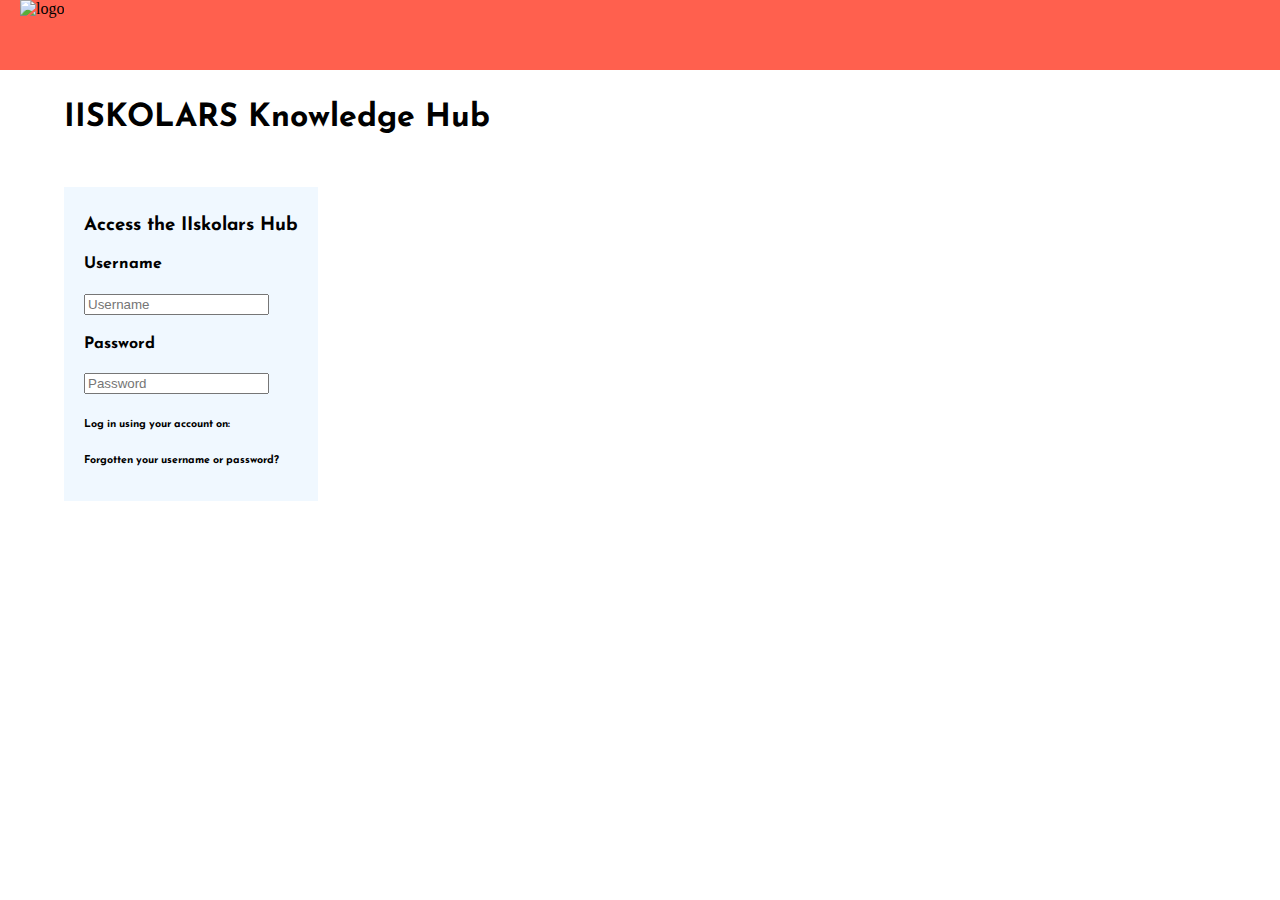
==== index.html @ 88729a54 "Homepage not signed in" ====
<!DOCTYPE HTML>

<html lang=en>

    <head>
        <meta charset = "utf-8">
        <meta name = "author" content = "Group 4">
        <meta name = "section" content = "Balingkilat">
        <meta name="viewport" content="width=device-width, initial-scale=1.0">
        <link rel="preconnect" href="https://fonts.googleapis.com">
        <link rel="preconnect" href="https://fonts.gstatic.com" crossorigin>
        <link href="https://fonts.googleapis.com/css2?family=Josefin+Sans:ital,wght@0,400;1,700&display=swap" rel="stylesheet">
        <title>
            IISKOLARS 
        </title>

        <style>
            body {
                margin:0px;
            }

            header {
                background-image: url(https://khub.clc.pshs.edu.ph/pluginfile.php/1/theme_moove/headerimg/1633921422/VideoCapture_20191107-142442.jpg);
                margin-top:70px;
                padding:0 4rem;

            }
            nav {
                background-color:#FF604E;
                width:100%;
                position:fixed;
                top:0;
            }
            
            .hubname {
                color:black;
                padding-top:32px;
                padding-bottom:32px;
                font-family: 'Josefin Sans', sans-serif;

            }

            .logo, .logoimage {
                height:70px;
            }
            .logo {
                padding-left:20px;
            }
            .frontpageheader {
             padding-bottom:40px;
            }

            .loginbox {
                background-color:aliceblue;
                font-family: 'Josefin Sans', sans-serif;
                padding-top:10px;
                padding-left:20px;
                padding-right:20px;
                padding-bottom:10px;
                width:fit-content;

            }

            .logintitle {
   
            }
        </style>
    </head>

    <body>
        <header>
            <div class="frontpageheader">
                <h1 class="hubname">
                    IISKOLARS Knowledge Hub
                </h1>
                <div class="loginbox">
                    <h3 class="logintitle">
                        Access the IIskolars Hub
                    </h3>
                    <h4 class="username">
                        Username
                    </h4>
                    <input type="text" class="form" name="username" placeholder ="Username" required>
                    <h4 class="password"> 
                        Password
                    </h4>
                    <input type="text" class="form" name="password" placeholder ="Password" required>
                    <h6 class="loginoption">
                        Log in using your account on:
                    </h6>
                    <h6 class="forgottenup">
                        Forgotten your username or password?
                    </h6>
                </div>
            </div>
        </header>
        <nav>
            <div class="logo">
                <img class="logoimage" alt="logo" src="iiskolarslogo.png">
            </div>
        </nav>
        <div class="main">

        </div>
        <footer>

        </footer>
    </body>
</html>
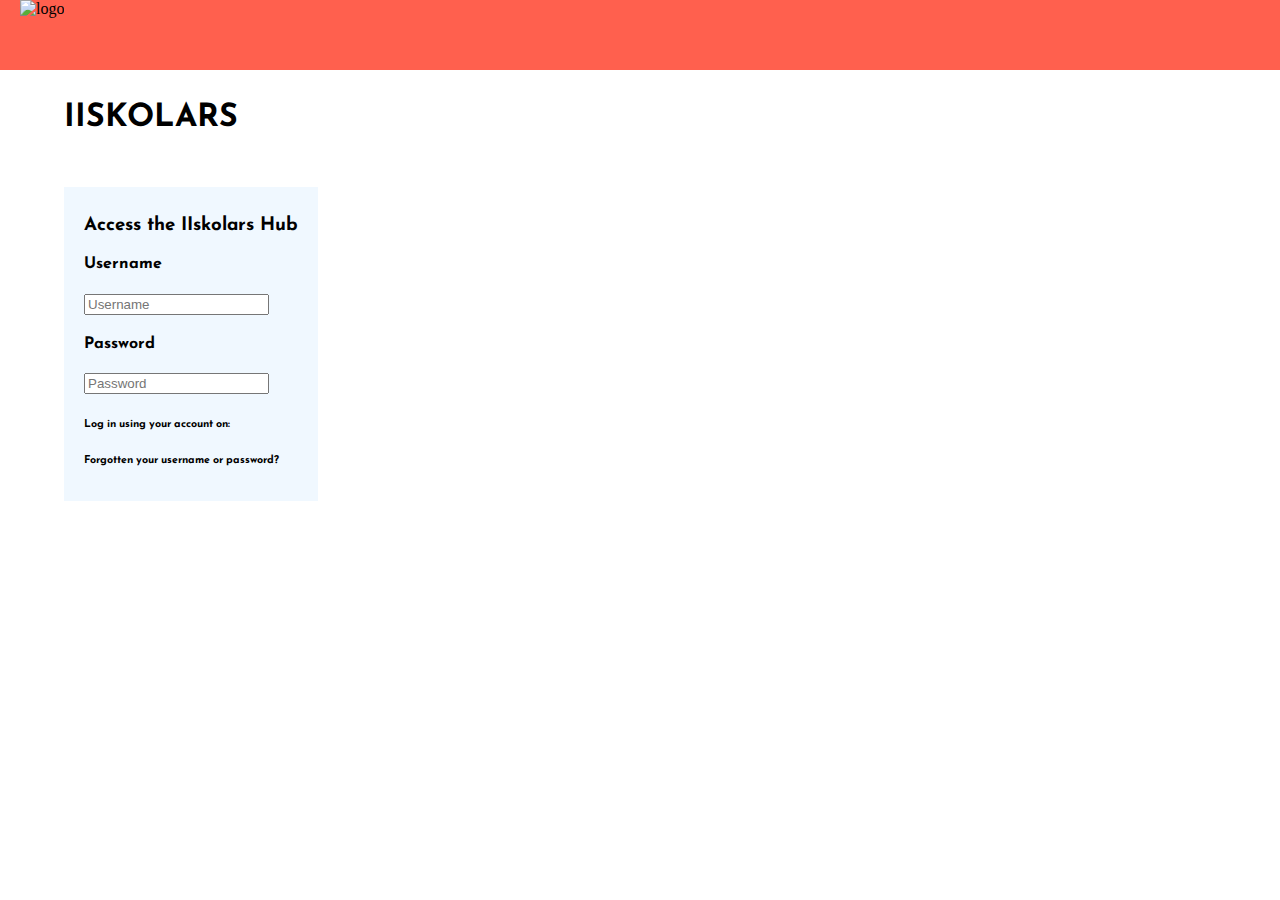
==== commit c14243bb: "Update index.html" ====
--- a/index.html
+++ b/index.html
@@ -71,7 +71,7 @@
         <header>
             <div class="frontpageheader">
                 <h1 class="hubname">
-                    IISKOLARS Knowledge Hub
+                    IISKOLARS 
                 </h1>
                 <div class="loginbox">
                     <h3 class="logintitle">
@@ -106,4 +106,4 @@
 
         </footer>
     </body>
-</html>+</html>
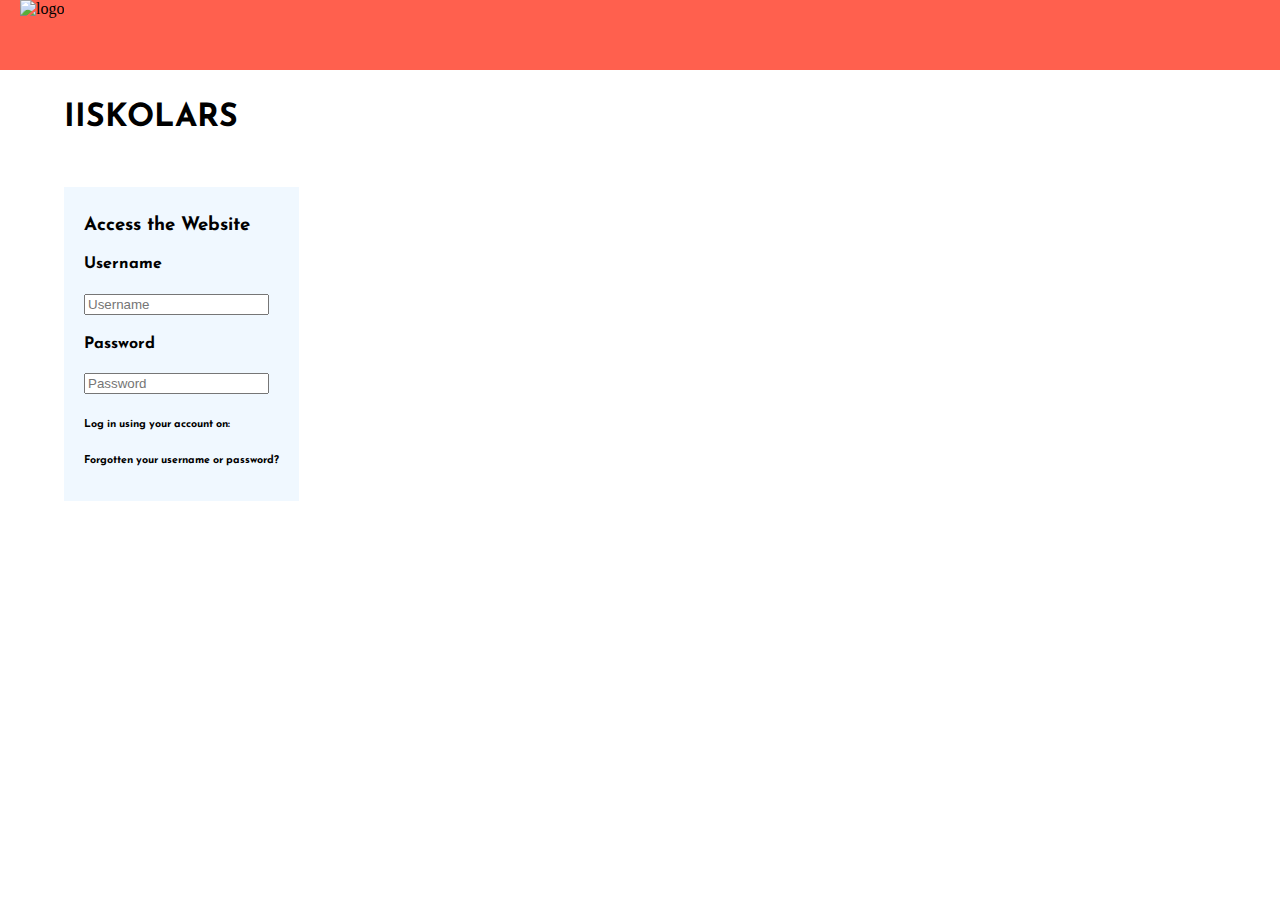
==== commit f0983b95: "Update index.html" ====
--- a/index.html
+++ b/index.html
@@ -75,7 +75,7 @@
                 </h1>
                 <div class="loginbox">
                     <h3 class="logintitle">
-                        Access the IIskolars Hub
+                        Access the Website
                     </h3>
                     <h4 class="username">
                         Username
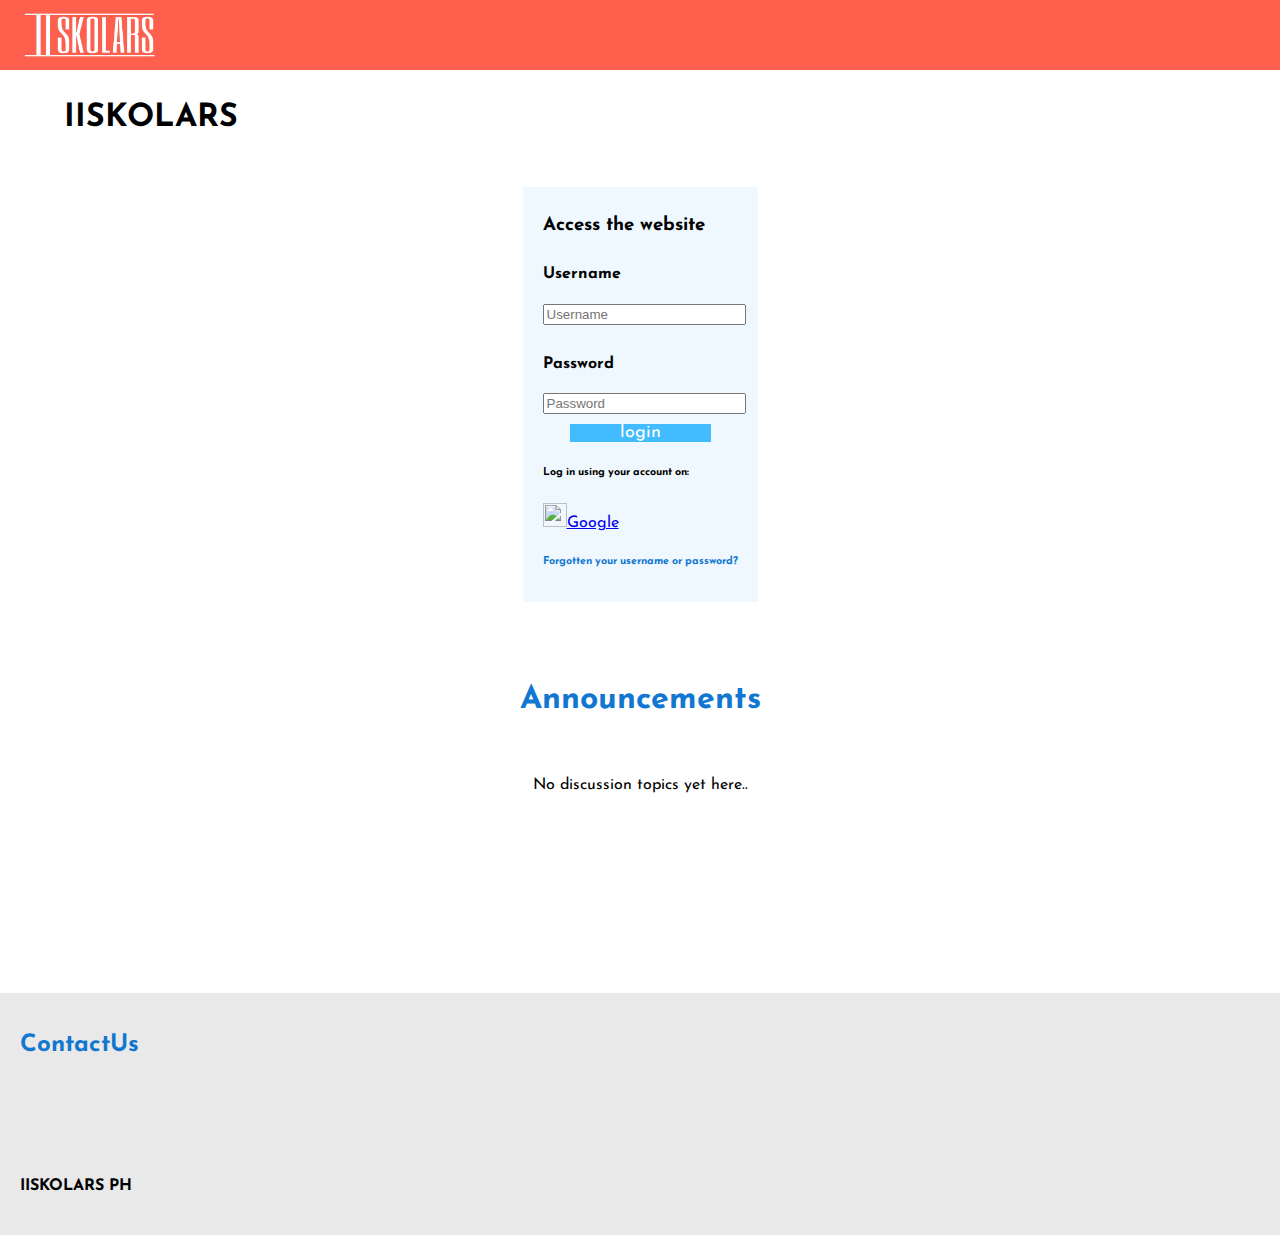
==== commit c95c2563: "IISKOLARs Homepage" ====
--- a/index.html
+++ b/index.html
@@ -10,6 +10,7 @@
         <link rel="preconnect" href="https://fonts.googleapis.com">
         <link rel="preconnect" href="https://fonts.gstatic.com" crossorigin>
         <link href="https://fonts.googleapis.com/css2?family=Josefin+Sans:ital,wght@0,400;1,700&display=swap" rel="stylesheet">
+        <link href="https://cdn.jsdelivr.net/npm/bootstrap@5.1.3/dist/css/bootstrap.min.css" rel="stylesheet" integrity="sha384-1BmE4kWBq78iYhFldvKuhfTAU6auU8tT94WrHftjDbrCEXSU1oBoqyl2QvZ6jIW3" crossorigin="anonymous">
         <title>
             IISKOLARS 
         </title>
@@ -18,7 +19,9 @@
             body {
                 margin:0px;
             }
-
+            .main {
+                font-family: 'Josefin Sans', sans-serif;
+            }
             header {
                 background-image: url(https://khub.clc.pshs.edu.ph/pluginfile.php/1/theme_moove/headerimg/1633921422/VideoCapture_20191107-142442.jpg);
                 margin-top:70px;
@@ -28,7 +31,7 @@
             nav {
                 background-color:#FF604E;
                 width:100%;
-                position:fixed;
+                position:absolute;
                 top:0;
             }
             
@@ -58,11 +61,80 @@
                 padding-right:20px;
                 padding-bottom:10px;
                 width:fit-content;
-
+                margin-left:auto;
+                margin-right:auto;
             }
 
             .logintitle {
    
+            }
+            footer {
+                background-image: url(https://khub.clc.pshs.edu.ph/pluginfile.php/1/theme_moove/topfooterimg/1642486390/govph-seal-mono-footer.png);
+                background-repeat:repeat-x;
+                background-position:center bottom;
+                background-color: #E9E9E9;
+                font-family: 'Josefin Sans', sans-serif;
+                width:100%;
+                padding-left:20px;
+                padding-top:20px;
+                padding-bottom:20px;
+            }
+
+            .login {
+                width:fit-content;
+                background-color:#42BCFE;
+                color:white;
+                padding-left:50px;
+                padding-right:50px;
+                margin-top:10px;
+                margin-bottom:10px;
+                margin-left:auto;
+                margin-right:auto;
+                font-size:large;
+            }
+            .tinput {
+                padding-top:10px;
+            }
+            input {
+                width:100%;
+                color: #1177d1;
+            }
+            .login a {
+                text-decoration: none;
+                color:inherit;
+            }
+            .login:hover {
+                background-color: #1f5c7e;
+            }
+            p {
+                margin:0px;
+            }
+            .anntitle {
+                color: #1177d1;
+                text-align: center;
+                padding-top:20px;
+            }
+            .contustitle {
+                color: #1177d1;
+            }
+            .btn {
+                margin-bottom:30px;
+                width:279.3px;
+            }
+            .forgottenup a{
+                text-decoration: none;
+                color:#1177d1;
+            }
+            .forgottenup a:hover{
+                text-decoration: underline;
+            }
+            .contustitle {
+                padding-bottom:100px;
+            }
+            .discussions {
+                text-align:center;
+                padding-top:40px;
+                padding-bottom:200px;
             }
         </style>
     </head>
@@ -75,35 +147,51 @@
                 </h1>
                 <div class="loginbox">
                     <h3 class="logintitle">
-                        Access the Website
+                        Access the website
                     </h3>
-                    <h4 class="username">
+                    <h4 class="username tinput">
                         Username
                     </h4>
                     <input type="text" class="form" name="username" placeholder ="Username" required>
-                    <h4 class="password"> 
-                        Password
-                    </h4>
-                    <input type="text" class="form" name="password" placeholder ="Password" required>
+                    <div class="loginpart">
+                        <h4 class="password tinput"> 
+                            Password
+                        </h4>
+                        <input type="text" class="form2" name="password" placeholder ="Password" required>
+                        <div class="login content" ><a href="#"><p>login</p></a>
+                        </div>
+                    </div>
                     <h6 class="loginoption">
                         Log in using your account on:
                     </h6>
+                    <a href="#" class="btn btn-secondary btn-block">
+                        <img src="https://accounts.google.com/favicon.ico" alt="" width="24" height="24">Google</a>
                     <h6 class="forgottenup">
-                        Forgotten your username or password?
+                        <a href="#">Forgotten your username or password?</a>
                     </h6>
                 </div>
             </div>
         </header>
         <nav>
             <div class="logo">
-                <img class="logoimage" alt="logo" src="iiskolarslogo.png">
+                <img class="logoimage" alt="logo" src="logoiiskolars.png">
             </div>
         </nav>
         <div class="main">
+            <div class="announcements">
+                <h1 class="anntitle">Announcements </h1>
+                <p class="discussions">No discussion topics yet here..</p>
+            </div>
 
         </div>
         <footer>
+            <h2 class="contustitle">
+                ContactUs
+            </h2>
+            <h4>
+                IISKOLARS PH
+            </h4>
 
         </footer>
     </body>
-</html>
+</html>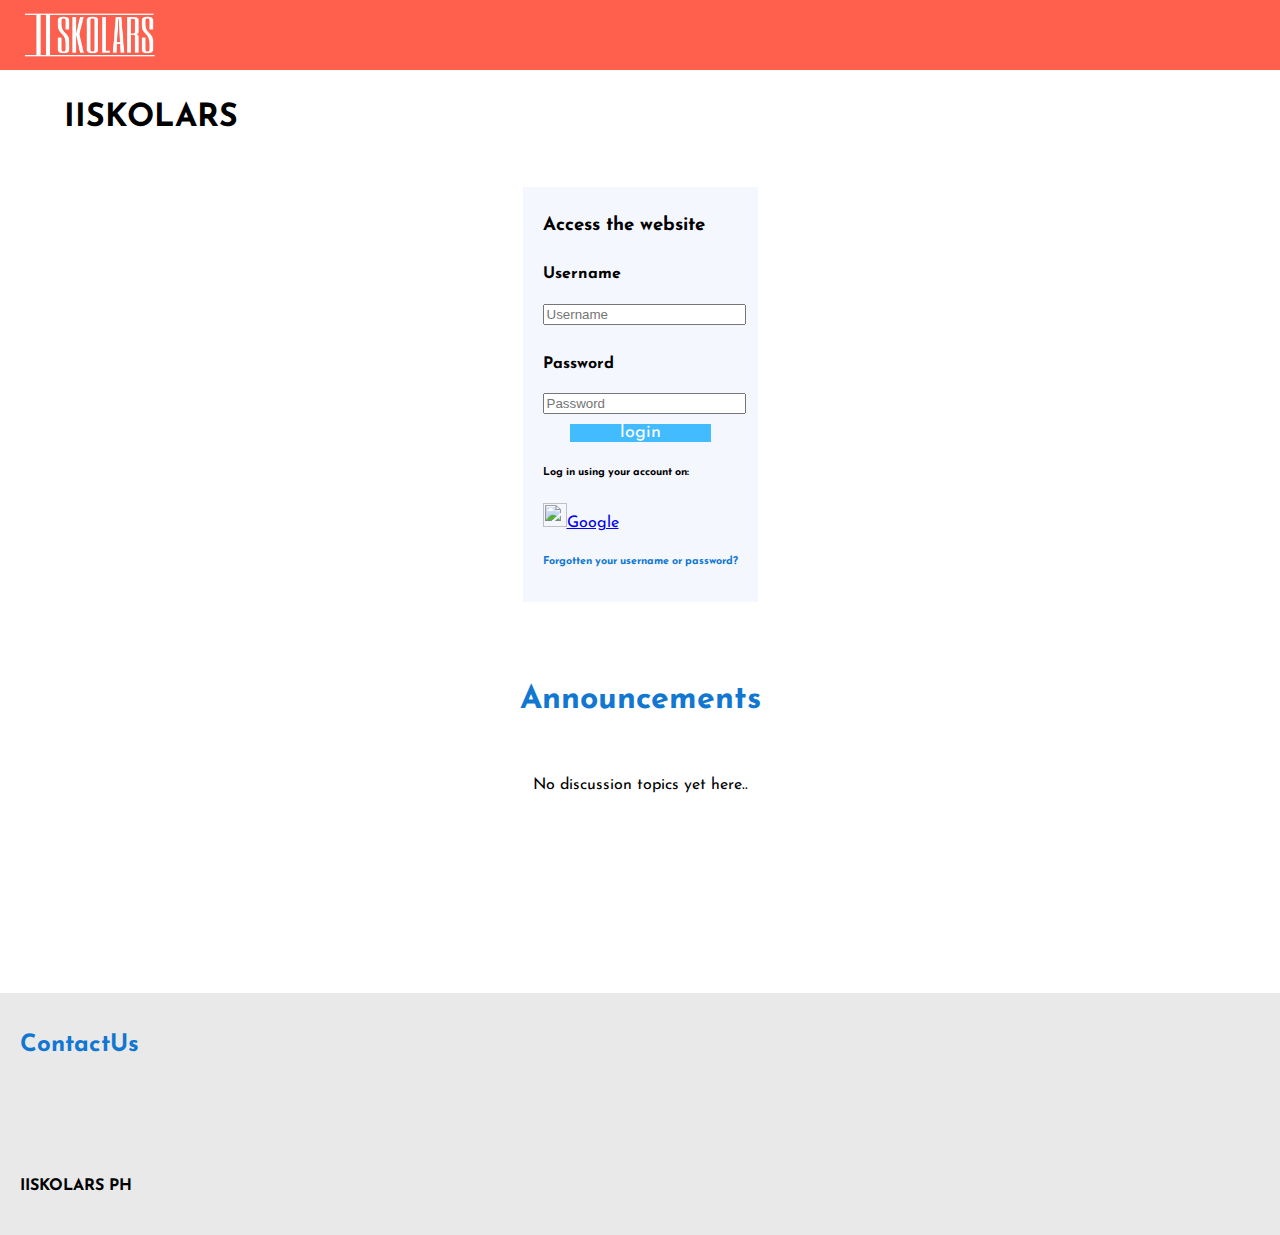
==== commit 46eeb120: "Update index.html" ====
--- a/index.html
+++ b/index.html
@@ -54,7 +54,7 @@
             }
 
             .loginbox {
-                background-color:aliceblue;
+                background-color:rgba(241,244,255,0.7);
                 font-family: 'Josefin Sans', sans-serif;
                 padding-top:10px;
                 padding-left:20px;
@@ -135,6 +135,21 @@
                 text-align:center;
                 padding-top:40px;
                 padding-bottom:200px;
+            }
+            @media (max-width:405px) {
+                .loginbox {
+                    width:auto;
+                    height:auto;
+                }
+                .btn {
+                    width:100%;
+
+                }
+            }
+            @media (max-width:313px) {
+                .login {
+                    width:auto;
+                }
             }
         </style>
     </head>
@@ -158,13 +173,13 @@
                             Password
                         </h4>
                         <input type="text" class="form2" name="password" placeholder ="Password" required>
-                        <div class="login content" ><a href="#"><p>login</p></a>
+                        <div class="login content" ><a href="https://dhaocampo.github.io/IISKOLARS/IISKOLARSHomepage.html"><p>login</p></a>
                         </div>
                     </div>
                     <h6 class="loginoption">
                         Log in using your account on:
                     </h6>
-                    <a href="#" class="btn btn-secondary btn-block">
+                    <a href="https://dhaocampo.github.io/IISKOLARS/IISKOLARSHomepage.html" class="btn btn-secondary btn-block">
                         <img src="https://accounts.google.com/favicon.ico" alt="" width="24" height="24">Google</a>
                     <h6 class="forgottenup">
                         <a href="#">Forgotten your username or password?</a>
@@ -194,4 +209,4 @@
 
         </footer>
     </body>
-</html>+</html>
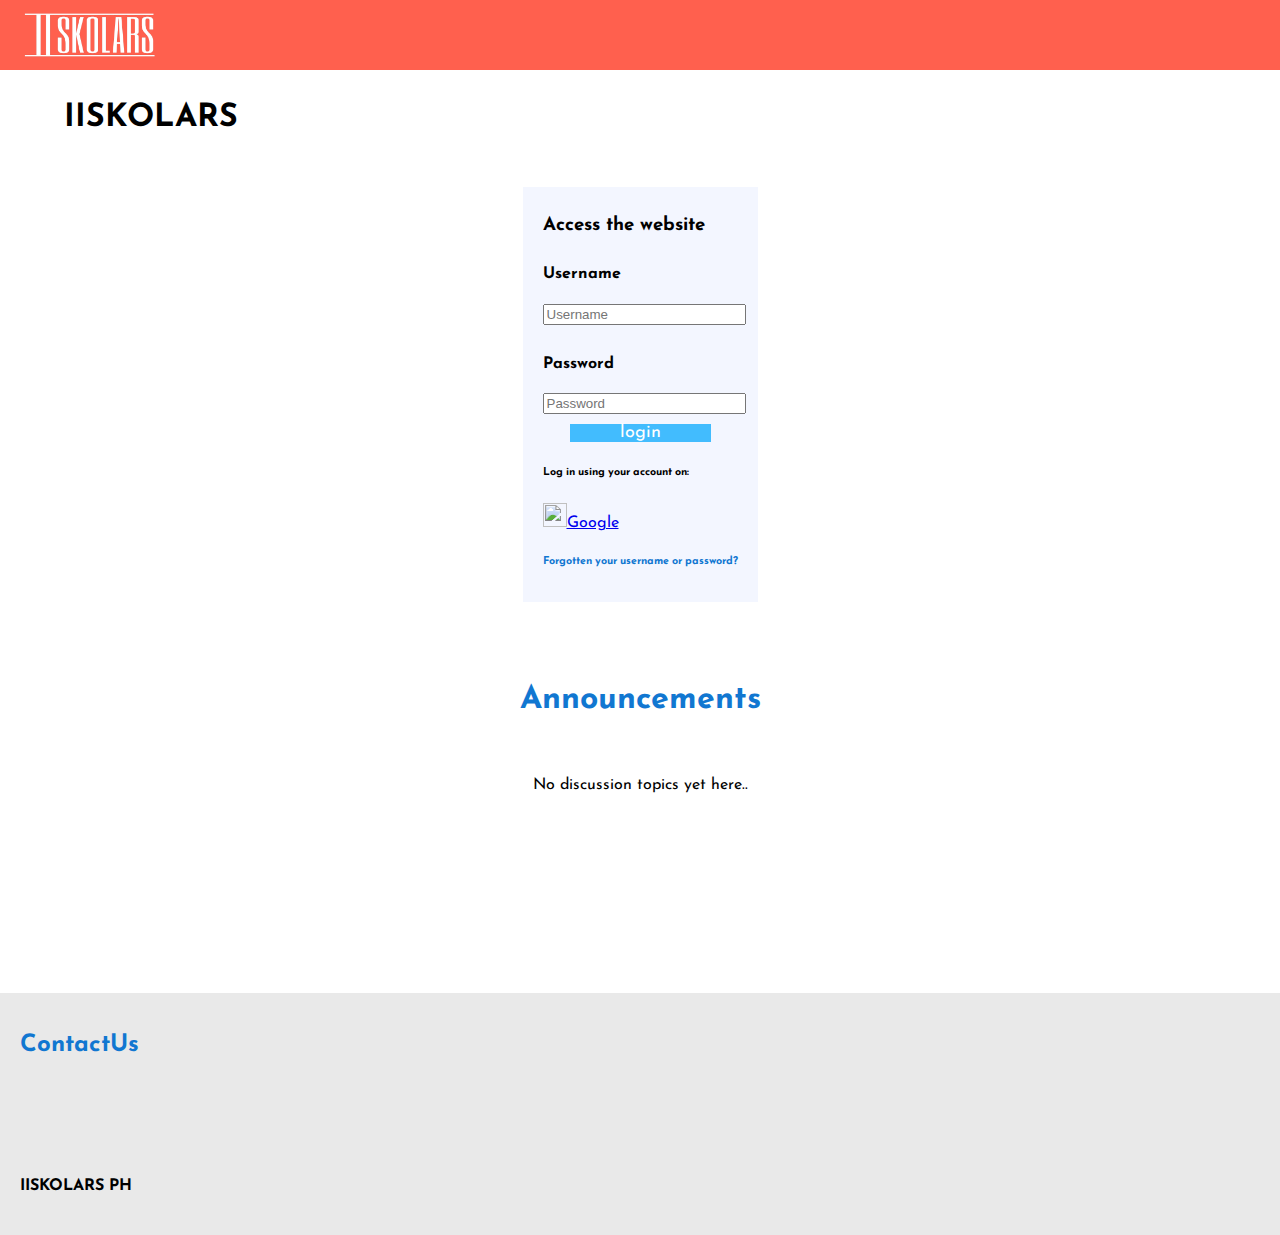
==== commit ec3fe587: "Update index.html" ====
--- a/index.html
+++ b/index.html
@@ -54,7 +54,7 @@
             }
 
             .loginbox {
-                background-color:rgba(241,244,255,0.7);
+                background-color:rgba(241,244,255,0.85);
                 font-family: 'Josefin Sans', sans-serif;
                 padding-top:10px;
                 padding-left:20px;
